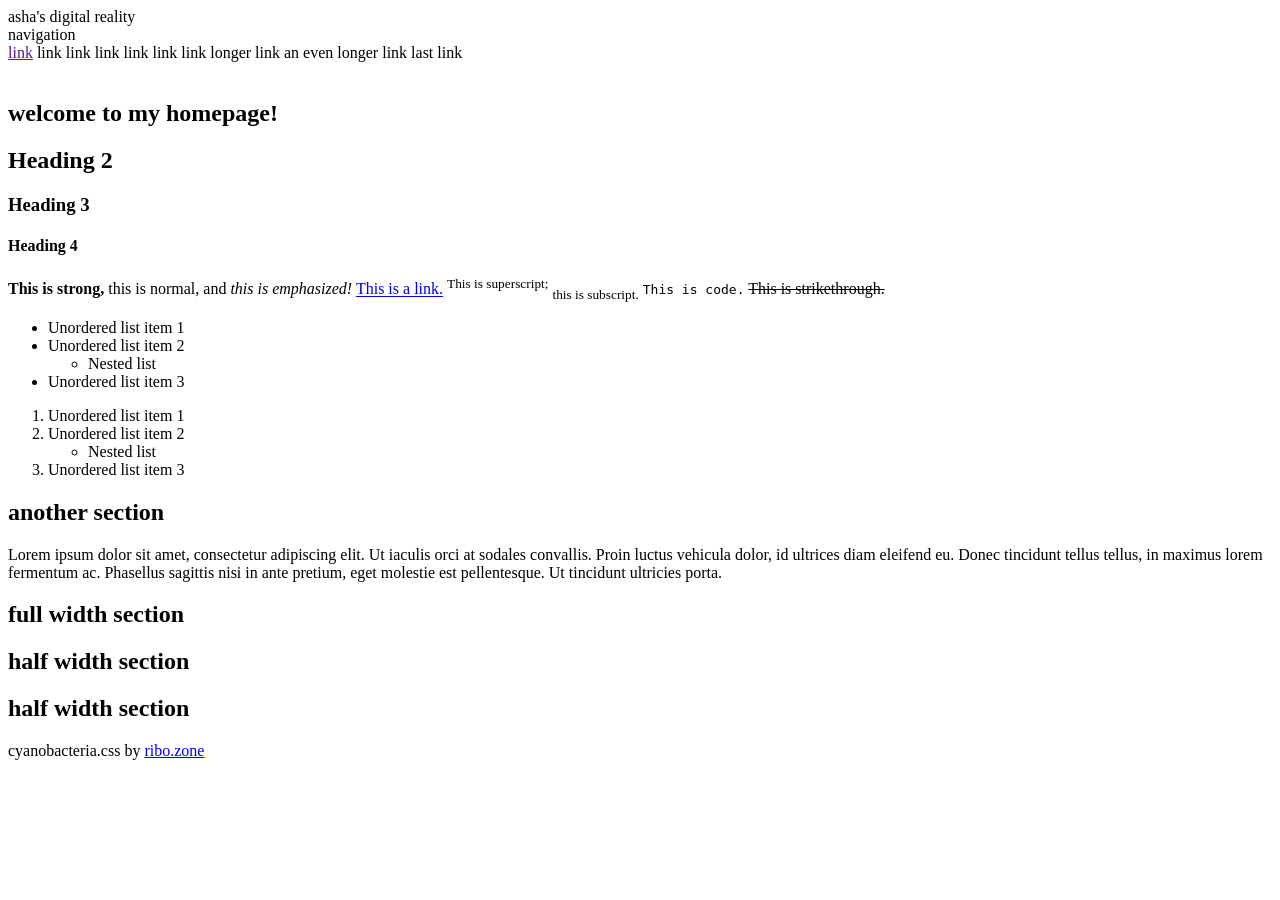
==== index.html @ 6035e6af "Create index.html" ====
<!DOCTYPE html>
<html>
<head>
	<title> asha's digital reality </title>
	<link href="cyanobacteria.css" rel="stylesheet" type="text/css" media="all">
	<meta name="viewport" content="width=device-width, initial-scale=1">
	<meta charset="utf-8">
</head>
<body>

	<div class="container">

		<header>
			<span>asha's digital reality</span>
		</header>
		
		<div class="small">
			<nav>
				<div>navigation</div>
				<a href="">link</a>
				<a>link</a>
				<a>link</a>
				<a>link</a>
				<a>link</a>
				<a>link</a>
				<a>link</a>
				<a>longer link</a>
				<a>an even longer link</a>
				<a>last link</a>
			</nav>
			<!-- optional spot for styled button outside the navigation box -->
			<img src="">
		</div>
		
		<section class="half">
			<h1>welcome to my homepage!</h1>
			<h2>Heading 2</h2>
			<h3>Heading 3</h3>
			<h4>Heading 4</h4>
			<p>
				<strong>This is strong,</strong>
				this is normal, and
				<em>this is emphasized!</em>
				<a href="#">This is a link.</a>
				<sup>This is superscript;</sup>
				<sub>this is subscript.</sub>
				<code>This is code.</code>
				<s>This is strikethrough.</s>
			</p>
			<ul>
				<li>Unordered list item 1</li>
				<li>Unordered list item 2
					<ul>
						<li>Nested list</li>
					</ul>
				</li>
				<li>Unordered list item 3</li>
			</ul>
			<ol>
				<li>Unordered list item 1</li>
				<li>Unordered list item 2
					<ul>
						<li>Nested list</li>
					</ul>
				</li>
				<li>Unordered list item 3</li>
			</ol>
		</section>
				
		<section class="small">
			<h2>another section</h2>
			<p>Lorem ipsum dolor sit amet, consectetur adipiscing elit. Ut iaculis orci at sodales convallis. Proin luctus vehicula dolor, id ultrices diam eleifend eu. Donec tincidunt tellus tellus, in maximus lorem fermentum ac. Phasellus sagittis nisi in ante pretium, eget molestie est pellentesque. Ut tincidunt ultricies porta.</p>
		</section>
		
		<section class="full">
			<h2>full width section</h2>
		</section>
		
		<section class="half">
			<h2>half width section</h2>
		</section>
		
		<section class="half">
			<h2>half width section</h2>
		</section>
		
	</div>

	<footer>
		<span>cyanobacteria.css by <a href="https://ribo.zone/free/layouts/">ribo.zone</a></span>
	</footer>

</body>
</html>
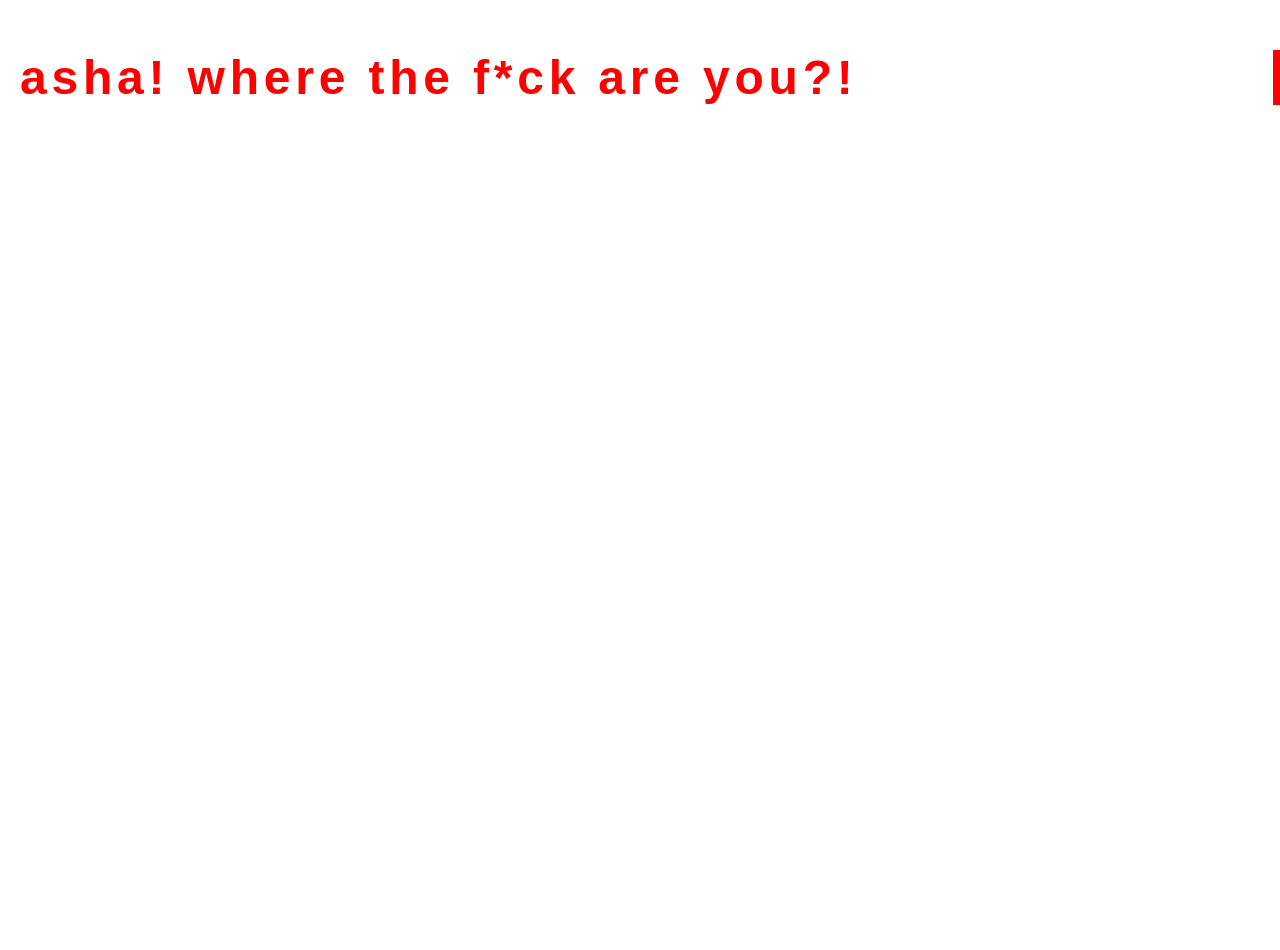
==== commit bf0e1dc2: "Update index.html" ====
--- a/index.html
+++ b/index.html
@@ -2,93 +2,14 @@
 <html>
 <head>
 	<title> asha's digital reality </title>
-	<link href="cyanobacteria.css" rel="stylesheet" type="text/css" media="all">
+	<link href="wip.css" rel="stylesheet" type="text/css" media="all">
 	<meta name="viewport" content="width=device-width, initial-scale=1">
 	<meta charset="utf-8">
 </head>
 <body>
+	<h1> asha! where the f*ck are you?!</h1>
 
-	<div class="container">
-
-		<header>
-			<span>asha's digital reality</span>
-		</header>
-		
-		<div class="small">
-			<nav>
-				<div>navigation</div>
-				<a href="">link</a>
-				<a>link</a>
-				<a>link</a>
-				<a>link</a>
-				<a>link</a>
-				<a>link</a>
-				<a>link</a>
-				<a>longer link</a>
-				<a>an even longer link</a>
-				<a>last link</a>
-			</nav>
-			<!-- optional spot for styled button outside the navigation box -->
-			<img src="">
-		</div>
-		
-		<section class="half">
-			<h1>welcome to my homepage!</h1>
-			<h2>Heading 2</h2>
-			<h3>Heading 3</h3>
-			<h4>Heading 4</h4>
-			<p>
-				<strong>This is strong,</strong>
-				this is normal, and
-				<em>this is emphasized!</em>
-				<a href="#">This is a link.</a>
-				<sup>This is superscript;</sup>
-				<sub>this is subscript.</sub>
-				<code>This is code.</code>
-				<s>This is strikethrough.</s>
-			</p>
-			<ul>
-				<li>Unordered list item 1</li>
-				<li>Unordered list item 2
-					<ul>
-						<li>Nested list</li>
-					</ul>
-				</li>
-				<li>Unordered list item 3</li>
-			</ul>
-			<ol>
-				<li>Unordered list item 1</li>
-				<li>Unordered list item 2
-					<ul>
-						<li>Nested list</li>
-					</ul>
-				</li>
-				<li>Unordered list item 3</li>
-			</ol>
-		</section>
-				
-		<section class="small">
-			<h2>another section</h2>
-			<p>Lorem ipsum dolor sit amet, consectetur adipiscing elit. Ut iaculis orci at sodales convallis. Proin luctus vehicula dolor, id ultrices diam eleifend eu. Donec tincidunt tellus tellus, in maximus lorem fermentum ac. Phasellus sagittis nisi in ante pretium, eget molestie est pellentesque. Ut tincidunt ultricies porta.</p>
-		</section>
-		
-		<section class="full">
-			<h2>full width section</h2>
-		</section>
-		
-		<section class="half">
-			<h2>half width section</h2>
-		</section>
-		
-		<section class="half">
-			<h2>half width section</h2>
-		</section>
-		
-	</div>
-
-	<footer>
-		<span>cyanobacteria.css by <a href="https://ribo.zone/free/layouts/">ribo.zone</a></span>
-	</footer>
+	<h2 class="blink_me"> coming soon...</h2>
 
 </body>
 </html>
--- a/wip.css
+++ b/wip.css
@@ -0,0 +1,84 @@
+body {
+    background-image: url('background.gif');
+    background-size: cover;
+    margin: 0;
+    padding: 0;
+    height: 100vh;
+    width: 100vw;
+    color: white;
+}
+
+h1 {
+    font-size: 3em;
+    font-family: 'PP NeueBit', sans-serif;
+    color: red;
+    overflow: hidden;
+    /* Ensures the content is not revealed until the animation */
+    border-right: .15em red solid;
+    /* The typwriter cursor */
+    white-space: nowrap;
+    /* Keeps the content on a single line */
+    margin: auto 0;
+    margin-top: 50px;
+    margin-left: 20px;
+    /* Gives that scrolling effect as the typing happens */
+    letter-spacing: .1em;
+    /* Adjust as needed */
+    animation:
+        typing 3.5s steps(40, end),
+        blink-caret .75s step-end infinite;
+}
+
+/* The typing effect */
+@keyframes typing {
+    from {
+        width: 0
+    }
+
+    to {
+        width: 100%
+    }
+}
+
+/* The typewriter cursor effect */
+@keyframes blink-caret {
+
+    from,
+    to {
+        border-color: transparent
+    }
+
+    50% {
+        border-color: red;
+    }
+}
+
+
+h2 {
+    font-size: 4em;
+    font-family: 'PP NeueBit', sans-serif;
+    position: absolute;
+    right: 10%;
+    bottom: 10%;
+    color: red;
+
+}
+
+.blink_me {
+    animation: blinker 1s linear infinite;
+    animation-delay: 5s;
+    visibility: hidden;
+}
+
+@keyframes blinker {
+
+    49% {
+        opacity: 1;
+        visibility: visible;
+    }
+
+    50% {
+        opacity: 0;
+        visibility: hidden;
+    }
+}
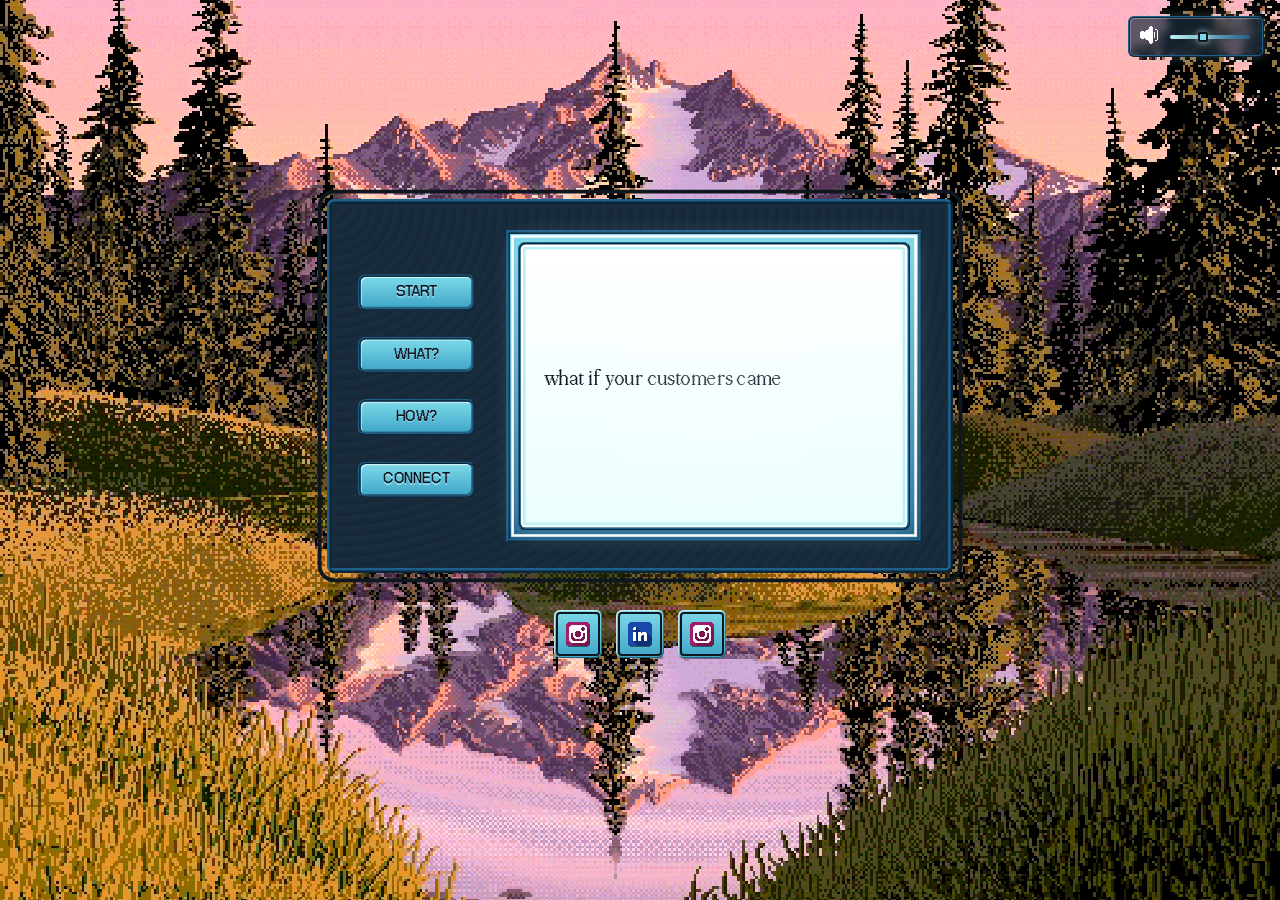
==== commit f7cf3076: "Add files via upload" ====
--- a/index.html
+++ b/index.html
@@ -1,15 +1,83 @@
-<!DOCTYPE html>
-<html>
-<head>
-	<title> asha's digital reality </title>
-	<link href="wip.css" rel="stylesheet" type="text/css" media="all">
-	<meta name="viewport" content="width=device-width, initial-scale=1">
-	<meta charset="utf-8">
-</head>
-<body>
-	<h1> asha! where the f*ck are you?!</h1>
-
-	<h2 class="blink_me"> coming soon...</h2>
-
-</body>
-</html>
+<!DOCTYPE html>
+<html lang="en">
+
+<head>
+	<title>asha's digital reality</title>
+	<meta charset="utf-8">
+	<meta name="viewport" content="width=device-width, initial-scale=1">
+	<link href="styles.css" rel="stylesheet">
+</head>
+
+<body>
+	<div class="audio-container">
+		<audio id="bgAudio" loop>
+			<source src="audio/music.mp3" type="audio/mpeg">
+		</audio>
+
+		<button id="muteBtn" aria-label="Toggle sound">
+			<img src="icons/Speaker-0.png" class="volume-on">
+			<img src="icons/Speaker-Crossed.png" class="volume-off hidden">
+		</button>
+
+		<input type="range" id="volumeSlider" min="0" max="1" step="0.01" value="0.4" />
+		<audio id="sfxSide" src="audio/get1.mp3" preload="auto"></audio>
+		<audio id="sfxContinue" src="audio/select2.mp3" preload="auto"></audio>
+		<audio id="sfxBack" src="audio/select1.mp3" preload="auto"></audio>
+
+	</div>
+
+	<div class="console-stack">
+		<div class="console">
+
+			<div class="screen-area">
+
+				<!-- SIDE BUTTONS -->
+				<div class="side-buttons">
+					<button data-state="start">START</button>
+					<button data-state="what">WHAT?</button>
+					<button data-state="how">HOW?</button>
+					<button data-state="connect">CONNECT</button>
+				</div>
+
+				<!-- SCREEN -->
+				<div class="screen-frame">
+					<div class="screen-inner">
+
+						<div class="screen-content" id="screenText"></div>
+						<div class="screen-buttons">
+							<button class="screen-back hidden" id="backBtn" type="button">
+								← BACK
+							</button>
+							<button class="screen-continue hidden" id="continueBtn" type="button">
+								CONTINUE →
+							</button>
+						</div>
+
+						<div class="scanlines"></div>
+
+					</div>
+				</div>
+
+			</div>
+
+		</div>
+		<div class="socials">
+			<a href="https://youtube.com/@YOURNAME" target="_blank" aria-label="YouTube">
+				<img src="icons/Instagram.png" alt="YouTube">
+			</a>
+
+			<a href="https://linkedin.com/in/YOURNAME" target="_blank" aria-label="LinkedIn">
+				<img src="icons/LinkedIn.png" alt="LinkedIn">
+			</a>
+
+			<a href="https://instagram.com/YOURNAME" target="_blank" aria-label="Instagram">
+				<img src="icons/Instagram.png" alt="Instagram">
+			</a>
+		</div>
+	</div>
+
+
+	<script src="script.js"></script>
+</body>
+
+</html>
--- a/styles.css
+++ b/styles.css
@@ -0,0 +1,474 @@
+/* =========================
+   FONTS
+========================= */
+@font-face {
+    font-family: "PPMondwest";
+    src: url(fonts/PPMondwest-Regular.otf);
+}
+
+@font-face {
+    font-family: "PPNeueBit";
+    src: url(fonts/PPNeueBit-Bold.otf);
+}
+
+
+/* =========================
+   GLOBAL RESET
+========================= */
+* {
+    box-sizing: border-box;
+    image-rendering: pixelated;
+    -webkit-font-smoothing: none;
+}
+
+
+/* =========================
+   COLOR SYSTEM
+========================= */
+:root {
+    /* Core */
+    --white: #ffffff;
+    --off-black: #0E1620;
+
+    /* CRT Blues */
+    --cyan-glow: #BDF2F2;
+    --cyan-active: #7DD9E8;
+    --cyan-soft: #ECFEFF;
+
+    --blue-button: #3FA6C9;
+    --blue-frame: #1F5F8B;
+    --blue-shell: #1A2E3F;
+
+    /* UI Structure */
+    --bg: var(--blue-shell);
+    --gradient-bottom: #162838;
+
+    --ui-border-dark: var(--off-black);
+    --ui-border-mid: var(--blue-frame);
+    --ui-border-light: var(--cyan-glow);
+
+    /* Screen */
+    --ui-gradient-top: var(--white);
+    --ui-gradient-bottom: var(--cyan-soft);
+
+    /* Frame */
+    --ui-frame-top: var(--cyan-active);
+    --ui-frame-bottom: var(--blue-frame);
+}
+
+
+/* =========================
+   BODY
+========================= */
+body {
+    margin: 0;
+    min-height: 100vh;
+    display: grid;
+    place-items: center;
+
+    background: url(imgs/bg2.gif) center / cover no-repeat;
+    font-family: "PPMondwest", sans-serif;
+}
+
+.console-stack {
+    display: flex;
+    flex-direction: column;
+    align-items: center;
+}
+
+.audio-container {
+  position: fixed;
+  top: 16px;
+  right: 16px;
+
+  display: flex;
+  align-items: center;
+  gap: 10px;
+
+  padding: 8px 10px;
+
+  background: rgba(26, 46, 63, .7);
+  border: 2px ridge var(--ui-border-mid);
+  border-radius: 6px;
+
+  box-shadow:
+    inset 1px 1px 0 rgba(255,255,255,.3),
+    0 0 12px rgba(189,242,242,.25);
+
+  backdrop-filter: blur(4px);
+}
+
+.audio-container button {
+  background: none;
+  border: none;
+  padding: 0;
+  cursor: pointer;
+}
+
+.audio-container img {
+  width: 18px;
+  height: 18px;
+}
+
+/* SLIDER */
+#volumeSlider {
+  width: 80px;
+  appearance: none;
+  height: 4px;
+
+  background: linear-gradient(
+    to right,
+    var(--cyan-glow),
+    var(--blue-frame)
+  );
+
+  border-radius: 2px;
+  outline: none;
+}
+
+#volumeSlider::-webkit-slider-thumb {
+  appearance: none;
+  width: 10px;
+  height: 10px;
+
+  background: var(--cyan-active);
+  border: 2px solid var(--off-black);
+  border-radius: 2px;
+
+  box-shadow: 0 0 6px rgba(189,242,242,.8);
+  cursor: pointer;
+}
+
+
+/* =========================
+   CONSOLE SHELL
+========================= */
+.console {
+    padding: 20px;
+    border-radius: 6px;
+
+    background-color: var(--gradient-bottom);
+    background-image:
+        repeating-radial-gradient(circle at 0 0,
+            transparent 0,
+            var(--gradient-bottom) 8px),
+        repeating-linear-gradient(var(--bg), var(--bg));
+
+    border: 4px ridge var(--ui-border-mid);
+    outline: 3px solid var(--ui-border-dark);
+    outline-offset: 4px;
+}
+
+@media (min-height: 700px) {
+    .console {
+        transform: scale(1.15);
+    }
+}
+
+@media (min-height: 900px) {
+    .console {
+        transform: scale(1.3);
+    }
+}
+
+/* =========================
+   SOCIAL ICON BAR
+========================= */
+.socials {
+    margin-top: 80px;
+    /* feels “placed”, not floating */
+    display: flex;
+    gap: 14px;
+}
+
+
+/* Icon Button Shell */
+.socials a {
+    display: grid;
+    place-items: center;
+
+    width: 48px;
+    height: 48px;
+
+    background: linear-gradient(to bottom,
+            var(--cyan-active),
+            var(--blue-button));
+
+    outline: 2px solid var(--ui-border-dark);
+    outline-offset: -4px;
+
+    border-radius: 6px;
+
+    box-shadow:
+        inset 1px 1px 0 rgba(255, 255, 255, .6),
+        inset -1px -1px 0 rgba(0, 0, 0, .4);
+
+    transition: transform .1s ease, box-shadow .1s ease;
+}
+
+/* Icon Image */
+.socials img {
+    width: auto;
+    height: auto;
+    filter: drop-shadow(0 1px 0 rgba(0, 0, 0, .5));
+}
+
+/* Hover = CRT Bloom */
+.socials a:hover {
+    box-shadow:
+        0 0 6px rgba(189, 242, 242, .6),
+        0 0 14px rgba(189, 242, 242, .4),
+        inset 1px 1px 0 rgba(255, 255, 255, .7);
+}
+
+/* Press */
+.socials a:active {
+    transform: translateY(2px);
+    box-shadow:
+        inset 2px 2px 0 rgba(0, 0, 0, .5),
+        inset -1px -1px 0 rgba(255, 255, 255, .4);
+}
+
+/* Keyboard focus (important + sexy) */
+.socials a:focus-visible {
+    outline: 2px solid var(--cyan-glow);
+    outline-offset: 2px;
+}
+
+
+
+/* =========================
+   SCREEN FRAME
+========================= */
+.screen-frame {
+    width: 320px;
+    aspect-ratio: 4 / 3;
+    padding: 6px;
+
+    background: linear-gradient(to bottom,
+            var(--ui-frame-top),
+            var(--ui-frame-bottom));
+
+    border: 3px ridge var(--blue-frame);
+    outline: 2px solid var(--white);
+    outline-offset: -6px;
+}
+
+
+/* =========================
+   SCREEN (CRT GLASS)
+========================= */
+.screen-inner {
+    position: relative;
+    width: 100%;
+    height: 100%;
+    padding: 18px;
+    border-radius: 6px;
+
+    background: linear-gradient(to bottom,
+            var(--ui-gradient-top),
+            var(--ui-gradient-bottom));
+
+    border: 2px ridge var(--ui-border-mid);
+    outline: 2px solid var(--ui-border-light);
+    outline-offset: -6px;
+
+    display: flex;
+    flex-direction: column;
+    justify-content: center;
+    gap: 10px;
+
+    overflow: hidden;
+
+    box-shadow:
+        0 0 18px rgba(189, 242, 242, .35),
+        inset 0 0 12px rgba(255, 255, 255, .2);
+}
+
+/* CRT Bloom */
+.screen-inner::after {
+    content: "";
+    position: absolute;
+    inset: 0;
+    pointer-events: none;
+
+    background: radial-gradient(circle at center,
+            rgba(189, 242, 242, .25),
+            transparent 60%);
+
+    mix-blend-mode: screen;
+}
+
+
+/* =========================
+   LAYOUT
+========================= */
+.screen-area {
+    display: grid;
+    grid-template-columns: 90px auto;
+    gap: 24px;
+    align-items: center;
+}
+
+.controls {
+    display: flex;
+    justify-content: center;
+    gap: 32px;
+    margin-top: auto;
+}
+
+.screen-buttons {
+    display: flex;
+    justify-content: center;
+    align-self: flex-end;
+    gap: 16px;
+}
+
+
+/* =========================
+   TEXT
+========================= */
+.title {
+    text-align: center;
+    font-size: clamp(1.2rem, 4vw, 2rem);
+    color: var(--white);
+
+    text-shadow:
+        0 2px 0 #000,
+        0 0 12px rgba(255, 255, 255, .6);
+
+    margin-bottom: 32px;
+}
+
+.screen-content {
+    max-width: 300px;
+    font-size: 1rem;
+    line-height: 1.3;
+    white-space: pre-wrap;
+    overflow-y: scroll;
+
+    color: var(--off-black);
+}
+
+
+/* =========================
+   BUTTON SYSTEM
+========================= */
+.btn,
+.side-buttons button,
+.screen-continue,
+.screen-back {
+    font-family: "PPNeueBit", sans-serif;
+    cursor: pointer;
+    border-radius: 6px;
+
+    background: linear-gradient(to bottom,
+            var(--cyan-active),
+            var(--blue-button));
+
+    border: 2px ridge var(--ui-border-mid);
+    color: var(--off-black);
+
+    text-shadow: 0 1px 0 rgba(255, 255, 255, .4);
+
+    box-shadow:
+        inset 1px 1px 0 rgba(255, 255, 255, .6),
+        inset -1px -1px 0 rgba(0, 0, 0, .4);
+
+    transition: transform .1s ease, box-shadow .1s ease;
+}
+
+.side-buttons {
+    display: flex;
+    flex-direction: column;
+    gap: 20px;
+}
+
+/* Button Sizes */
+.btn {
+    padding: 16px 28px;
+    font-size: 1.5rem;
+}
+
+.side-buttons button {
+    font-size: 1rem;
+    padding: 6px 10px;
+}
+
+.screen-continue,
+.screen-back {
+    font-size: .6rem;
+    letter-spacing: .12em;
+    padding: 6px 12px;
+}
+
+
+/* Hover / Focus (CRT Glow) */
+.btn:hover,
+.side-buttons button:hover,
+.screen-continue:hover,
+.screen-back:hover {
+    box-shadow:
+        0 0 6px rgba(189, 242, 242, .6),
+        0 0 14px rgba(189, 242, 242, .4),
+        inset 1px 1px 0 rgba(255, 255, 255, .7);
+}
+
+/* Active */
+.btn:active,
+.side-buttons button:active,
+.screen-continue:active,
+.screen-back:active {
+    transform: translateY(2px);
+    box-shadow:
+        inset 2px 2px 0 rgba(0, 0, 0, .5),
+        inset -1px -1px 0 rgba(255, 255, 255, .4);
+}
+
+
+/* =========================
+   ANIMATIONS
+========================= */
+.screen-continue:not(.hidden) {
+    animation: blink 1.2s infinite;
+}
+
+@keyframes blink {
+
+    0%,
+    50%,
+    100% {
+        opacity: 1;
+    }
+
+    25%,
+    75% {
+        opacity: .3;
+    }
+}
+
+
+/* =========================
+   EFFECTS
+========================= */
+.scanlines {
+    pointer-events: none;
+    position: absolute;
+    inset: 0;
+
+    background: repeating-linear-gradient(to bottom,
+            rgba(255, 255, 255, .03),
+            rgba(255, 255, 255, .03) 2px,
+            transparent 2px,
+            transparent 4px);
+
+    mix-blend-mode: overlay;
+}
+
+
+/* =========================
+   UTILITIES
+========================= */
+.hidden {
+    display: none !important;
+}
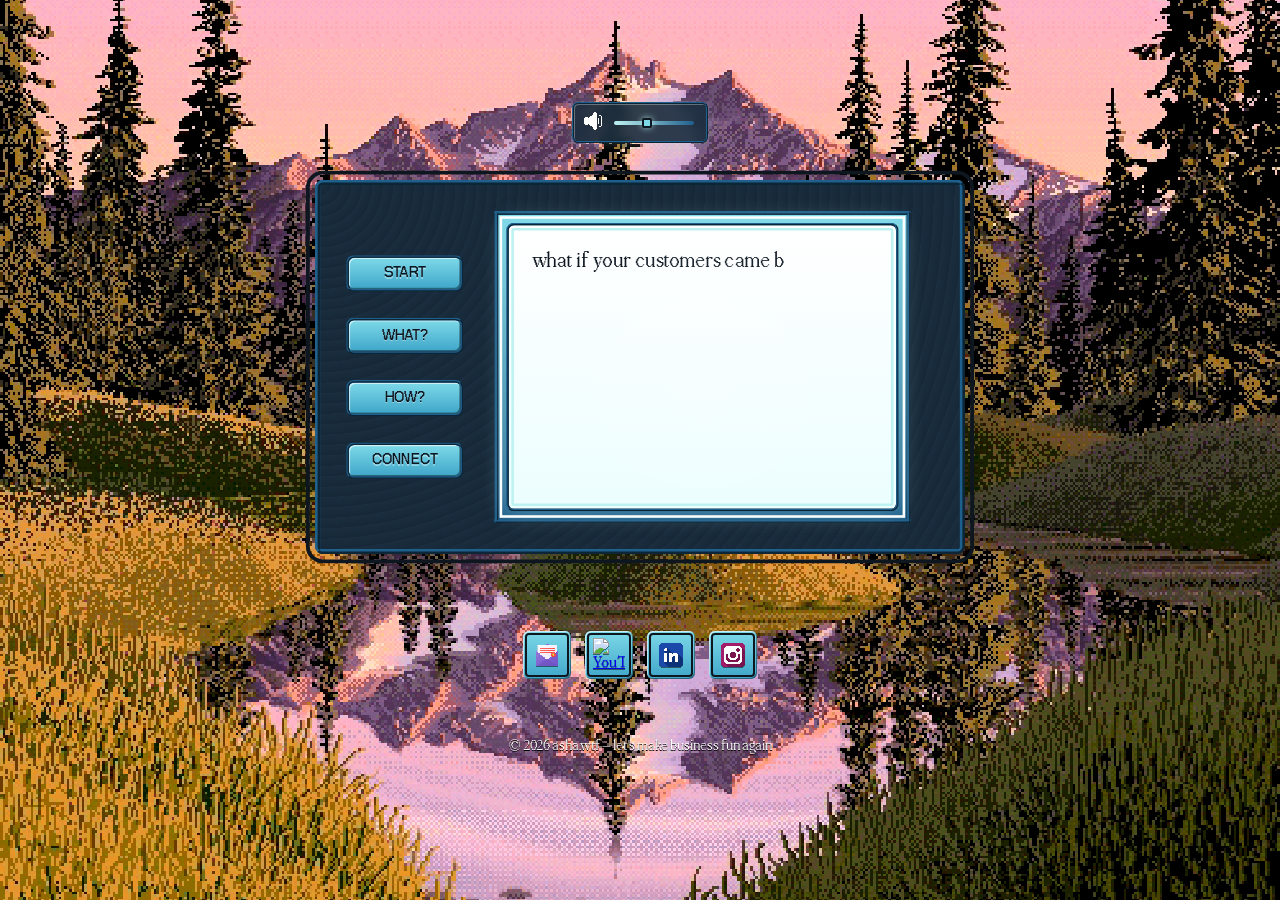
==== commit 37596b42: "Update" ====
--- a/index.html
+++ b/index.html
@@ -2,80 +2,116 @@
 <html lang="en">
 
 <head>
-	<title>asha's digital reality</title>
 	<meta charset="utf-8">
 	<meta name="viewport" content="width=device-width, initial-scale=1">
 	<link href="styles.css" rel="stylesheet">
+
+	<!-- Primary Meta Tags -->
+	<title>asha.wtf — make your brand fun again</title>
+	<meta name="title" content="asha.wtf — game design for e-commerce brands">
+	<meta name="description"
+		content="i design game experiences for e-commerce brands who've hit a plateau. no discounts, no gimmicks—just play that brings customers back.">
+	<meta name="keywords"
+		content="gamification, e-commerce, game design, customer engagement, loyalty programs, interactive experiences">
+	<meta name="author" content="Asha">
+
+	<!-- Open Graph / Facebook -->
+	<meta property="og:type" content="website">
+	<meta property="og:url" content="https://asha.wtf/">
+	<meta property="og:title" content="what if your customers came back because your brand was actually fun?">
+	<meta property="og:description"
+		content="game design for e-commerce brands ready to turn engagement into play. by asha @ asha.wtf">
+	<meta property="og:image" content="https://asha.wtf/og-image.jpg">
+
+	<!-- Twitter -->
+	<meta property="twitter:card" content="summary_large_image">
+	<meta property="twitter:url" content="https://asha.wtf/">
+	<meta property="twitter:title" content="what if your customers came back because your brand was actually fun?">
+	<meta property="twitter:description"
+		content="game design for e-commerce brands ready to turn engagement into play. by asha @ asha.wtf">
+	<meta property="twitter:image" content="https://asha.wtf/og-image.jpg">
+
+	<!-- Favicon -->
+	<link rel="icon" type="image/png" sizes="32x32" href="/favicon-32x32.png">
+	<link rel="icon" type="image/png" sizes="16x16" href="/favicon-16x16.png">
+	<link rel="apple-touch-icon" sizes="180x180" href="/apple-touch-icon.png">
 </head>
 
 <body>
-	<div class="audio-container">
-		<audio id="bgAudio" loop>
-			<source src="audio/music.mp3" type="audio/mpeg">
-		</audio>
-
-		<button id="muteBtn" aria-label="Toggle sound">
-			<img src="icons/Speaker-0.png" class="volume-on">
-			<img src="icons/Speaker-Crossed.png" class="volume-off hidden">
-		</button>
-
-		<input type="range" id="volumeSlider" min="0" max="1" step="0.01" value="0.4" />
-		<audio id="sfxSide" src="audio/get1.mp3" preload="auto"></audio>
-		<audio id="sfxContinue" src="audio/select2.mp3" preload="auto"></audio>
-		<audio id="sfxBack" src="audio/select1.mp3" preload="auto"></audio>
-
-	</div>
 
 	<div class="console-stack">
-		<div class="console">
+		<div class="audio-container">
+			<audio id="bgAudio" loop>
+				<source src="audio/music.mp3" type="audio/mpeg">
+			</audio>
 
-			<div class="screen-area">
+			<button id="muteBtn" aria-label="Toggle sound">
+				<img src="icons/Speaker-0.png" class="volume-on">
+				<img src="icons/Speaker-Crossed.png" class="volume-off hidden">
+			</button>
 
-				<!-- SIDE BUTTONS -->
-				<div class="side-buttons">
-					<button data-state="start">START</button>
-					<button data-state="what">WHAT?</button>
-					<button data-state="how">HOW?</button>
-					<button data-state="connect">CONNECT</button>
-				</div>
+			<input type="range" id="volumeSlider" min="0" max="1" step="0.01" value="0.4" />
+			<audio id="sfxSide" src="audio/get1.mp3" preload="auto"></audio>
+			<audio id="sfxContinue" src="audio/select2.mp3" preload="auto"></audio>
+			<audio id="sfxBack" src="audio/select1.mp3" preload="auto"></audio>
 
-				<!-- SCREEN -->
-				<div class="screen-frame">
-					<div class="screen-inner">
+		</div>
+		<div class="console-wrapper">
+			<div class="console">
 
-						<div class="screen-content" id="screenText"></div>
-						<div class="screen-buttons">
-							<button class="screen-back hidden" id="backBtn" type="button">
-								← BACK
-							</button>
-							<button class="screen-continue hidden" id="continueBtn" type="button">
-								CONTINUE →
-							</button>
+				<div class="screen-area">
+
+					<!-- SIDE BUTTONS -->
+					<div class="side-buttons">
+						<button data-state="start">START</button>
+						<button data-state="what">WHAT?</button>
+						<button data-state="how">HOW?</button>
+						<button data-state="connect">CONNECT</button>
+					</div>
+
+					<!-- SCREEN -->
+					<div class="screen-frame">
+						<div class="screen-inner">
+
+							<div class="screen-content" id="screenText"></div>
+							<div class="screen-buttons">
+								<button class="screen-back hidden" id="backBtn" type="button">
+									← BACK
+								</button>
+								<button class="screen-continue hidden" id="continueBtn" type="button">
+									CONTINUE →
+								</button>
+							</div>
+
+							<div class="scanlines"></div>
+
 						</div>
+					</div>
 
-						<div class="scanlines"></div>
-
-					</div>
 				</div>
 
 			</div>
-
 		</div>
 		<div class="socials">
-			<a href="https://youtube.com/@YOURNAME" target="_blank" aria-label="YouTube">
-				<img src="icons/Instagram.png" alt="YouTube">
+			<a href="https://ashalamalaka.kit.com/e669b08373" target="_blank" aria-label="Newsletter">
+				<img src="icons/Email.png" alt="Newsletter">
+			</a>
+			<a href="https://www.youtube.com/@ashalamalaka" target="_blank" aria-label="YouTube">
+				<img src="icons/Youtube.png" alt="YouTube">
 			</a>
 
-			<a href="https://linkedin.com/in/YOURNAME" target="_blank" aria-label="LinkedIn">
+			<a href="https://www.linkedin.com/in/itsashawills" target="_blank" aria-label="LinkedIn">
 				<img src="icons/LinkedIn.png" alt="LinkedIn">
 			</a>
 
-			<a href="https://instagram.com/YOURNAME" target="_blank" aria-label="Instagram">
+			<a href="https://www.instagram.com/ashalamalaka/" target="_blank" aria-label="Instagram">
 				<img src="icons/Instagram.png" alt="Instagram">
 			</a>
 		</div>
 	</div>
-
+	<footer>
+		<p>© 2026 asha.wtf — let's make business fun again</p>
+	</footer>
 
 	<script src="script.js"></script>
 </body>
--- a/styles.css
+++ b/styles.css
@@ -61,89 +61,106 @@
    BODY
 ========================= */
 body {
+    display: flex;
+    flex-direction: column;
+    align-items: center;
+    justify-content: center;
     margin: 0;
     min-height: 100vh;
     display: grid;
     place-items: center;
-
-    background: url(imgs/bg2.gif) center / cover no-repeat;
+    padding: 60px 10px;
+
+    background: url(imgs/bg2.gif) center / cover no-repeat fixed;
     font-family: "PPMondwest", sans-serif;
+    overflow-x: hidden;
+    padding: 80px 20px;
 }
 
 .console-stack {
     display: flex;
     flex-direction: column;
     align-items: center;
+    width: 100%;
 }
 
 .audio-container {
-  position: fixed;
-  top: 16px;
-  right: 16px;
-
-  display: flex;
-  align-items: center;
-  gap: 10px;
-
-  padding: 8px 10px;
-
-  background: rgba(26, 46, 63, .7);
-  border: 2px ridge var(--ui-border-mid);
-  border-radius: 6px;
-
-  box-shadow:
-    inset 1px 1px 0 rgba(255,255,255,.3),
-    0 0 12px rgba(189,242,242,.25);
-
-  backdrop-filter: blur(4px);
+    position: relative;
+    top: 0;
+    margin-bottom: 40px;
+    width: fit-content; 
+    z-index: 10;
+
+    display: flex;
+    align-items: center;
+    gap: 10px;
+
+    padding: 8px 10px;
+
+    background: rgba(26, 46, 63, .9);
+    border: 2px ridge var(--ui-border-mid);
+    border-radius: 6px;
+
+    box-shadow:
+        inset 1px 1px 0 rgba(255, 255, 255, .3),
+        0 0 12px rgba(189, 242, 242, .25);
+
+    backdrop-filter: blur(4px);
 }
 
 .audio-container button {
-  background: none;
-  border: none;
-  padding: 0;
-  cursor: pointer;
+    background: none;
+    border: none;
+    padding: 0;
+    cursor: pointer;
 }
 
 .audio-container img {
-  width: 18px;
-  height: 18px;
+    width: 18px;
+    height: 18px;
 }
 
 /* SLIDER */
 #volumeSlider {
-  width: 80px;
-  appearance: none;
-  height: 4px;
-
-  background: linear-gradient(
-    to right,
-    var(--cyan-glow),
-    var(--blue-frame)
-  );
-
-  border-radius: 2px;
-  outline: none;
+    width: 80px;
+    appearance: none;
+    height: 4px;
+
+    background: linear-gradient(to right,
+            var(--cyan-glow),
+            var(--blue-frame));
+
+    border-radius: 2px;
+    outline: none;
 }
 
 #volumeSlider::-webkit-slider-thumb {
-  appearance: none;
-  width: 10px;
-  height: 10px;
-
-  background: var(--cyan-active);
-  border: 2px solid var(--off-black);
-  border-radius: 2px;
-
-  box-shadow: 0 0 6px rgba(189,242,242,.8);
-  cursor: pointer;
+    appearance: none;
+    width: 10px;
+    height: 10px;
+
+    background: var(--cyan-active);
+    border: 2px solid var(--off-black);
+    border-radius: 2px;
+
+    box-shadow: 0 0 6px rgba(189, 242, 242, .8);
+    cursor: pointer;
 }
 
 
 /* =========================
    CONSOLE SHELL
 ========================= */
+.console-wrapper {
+    display: flex;
+    justify-content: center;
+    align-items: center;
+    /* This prevents the scaled console from overlapping elements above/below it */
+    padding: 40px 0; 
+}
 .console {
+    width: 90vw;
+    max-width: 500px;
     padding: 20px;
     border-radius: 6px;
 
@@ -157,15 +174,16 @@
     border: 4px ridge var(--ui-border-mid);
     outline: 3px solid var(--ui-border-dark);
     outline-offset: 4px;
-}
-
-@media (min-height: 700px) {
+    transform-origin: center;
+}
+
+@media (min-height: 700px) and (min-width: 600px) {
     .console {
         transform: scale(1.15);
     }
 }
 
-@media (min-height: 900px) {
+@media (min-height: 900px) and (min-width: 700px) {
     .console {
         transform: scale(1.3);
     }
@@ -208,9 +226,10 @@
 
 /* Icon Image */
 .socials img {
-    width: auto;
-    height: auto;
+    max-width: 32px;
+    max-width: 32px;
     filter: drop-shadow(0 1px 0 rgba(0, 0, 0, .5));
+    image-rendering: pixelated;
 }
 
 /* Hover = CRT Bloom */
@@ -242,6 +261,7 @@
 ========================= */
 .screen-frame {
     width: 320px;
+    max-width: 400px;
     aspect-ratio: 4 / 3;
     padding: 6px;
 
@@ -265,6 +285,7 @@
     padding: 18px;
     border-radius: 6px;
 
+
     background: linear-gradient(to bottom,
             var(--ui-gradient-top),
             var(--ui-gradient-bottom));
@@ -275,7 +296,7 @@
 
     display: flex;
     flex-direction: column;
-    justify-content: center;
+    justify-content: flex-start;
     gap: 10px;
 
     overflow: hidden;
@@ -299,6 +320,42 @@
     mix-blend-mode: screen;
 }
 
+/* =========================
+   CUSTOM SCROLLBAR
+========================= */
+.screen-content::-webkit-scrollbar {
+    width: 6px;
+    border-radius: 4px;
+    /* Slim and clean */
+}
+
+.screen-content::-webkit-scrollbar-track {
+    background: rgba(26, 46, 63, 0.3);
+    /* Transparent version of your blue-shell */
+    border-radius: 4px;
+}
+
+.screen-content::-webkit-scrollbar-thumb {
+    background: var(--blue-button);
+    border: 1px solid var(--cyan-glow);
+    border-radius: 4px;
+    box-shadow: 0 0 5px var(--cyan-glow);
+    
+    /* Slight glow effect */
+}
+
+.screen-content::-webkit-scrollbar-thumb:hover {
+    background: var(--cyan-active);
+    border-radius: 4px;
+}
+
+/* For Firefox support */
+.screen-content {
+    scrollbar-width: thin;
+    scrollbar-color: var(--blue-button) var(--blue-shell);
+    border-radius: 4px;
+}
+
 
 /* =========================
    LAYOUT
@@ -320,8 +377,11 @@
 .screen-buttons {
     display: flex;
     justify-content: center;
-    align-self: flex-end;
-    gap: 16px;
+    gap: 12px;
+    width: 100%;
+    margin-top: auto;
+    /* Pushes to bottom of screen-inner */
+    padding-top: 10px;
 }
 
 
@@ -348,6 +408,9 @@
     overflow-y: scroll;
 
     color: var(--off-black);
+    flex: 1;
+    display: flex;
+    flex-direction: column;
 }
 
 
@@ -397,9 +460,16 @@
 
 .screen-continue,
 .screen-back {
-    font-size: .6rem;
-    letter-spacing: .12em;
-    padding: 6px 12px;
+    font-size: 1rem;
+    /* Increased from .6rem */
+    padding: 8px 16px;
+    /* Increased padding */
+    letter-spacing: .05em;
+    flex: 1;
+    /* Makes them share space equally */
+    max-width: 120px;
+    /* Keeps them from getting TOO huge */
+    text-align: center;
 }
 
 
@@ -425,6 +495,17 @@
         inset -1px -1px 0 rgba(255, 255, 255, .4);
 }
 
+/* =========================
+   FOOTER
+========================= */
+footer {
+    margin-bottom: 30px;
+    text-align: center;
+    font-size: 0.9rem;
+    color: var(--white);
+    text-shadow: 0 1px 0 rgba(0, 0, 0, 1);
+}
+
 
 /* =========================
    ANIMATIONS
@@ -471,4 +552,32 @@
 ========================= */
 .hidden {
     display: none !important;
+}
+
+/* =========================
+   RESPONSIVE ADJUSTMENTS
+========================= */
+@media (max-width: 480px) {
+    .screen-area {
+        grid-template-columns: 1fr;
+        /* Stack buttons on narrow mobile */
+        gap: 15px;
+    }
+
+    .side-buttons {
+        flex-direction: row;
+        /* Buttons sit side-by-side on mobile */
+        justify-content: center;
+    }
+
+    .screen-frame {
+        width: 100%;
+        /* Frame fits inside console width */
+        height: auto;
+    }
+
+    .audio-container {
+        width: auto;
+        white-space: nowrap;
+    }
 }
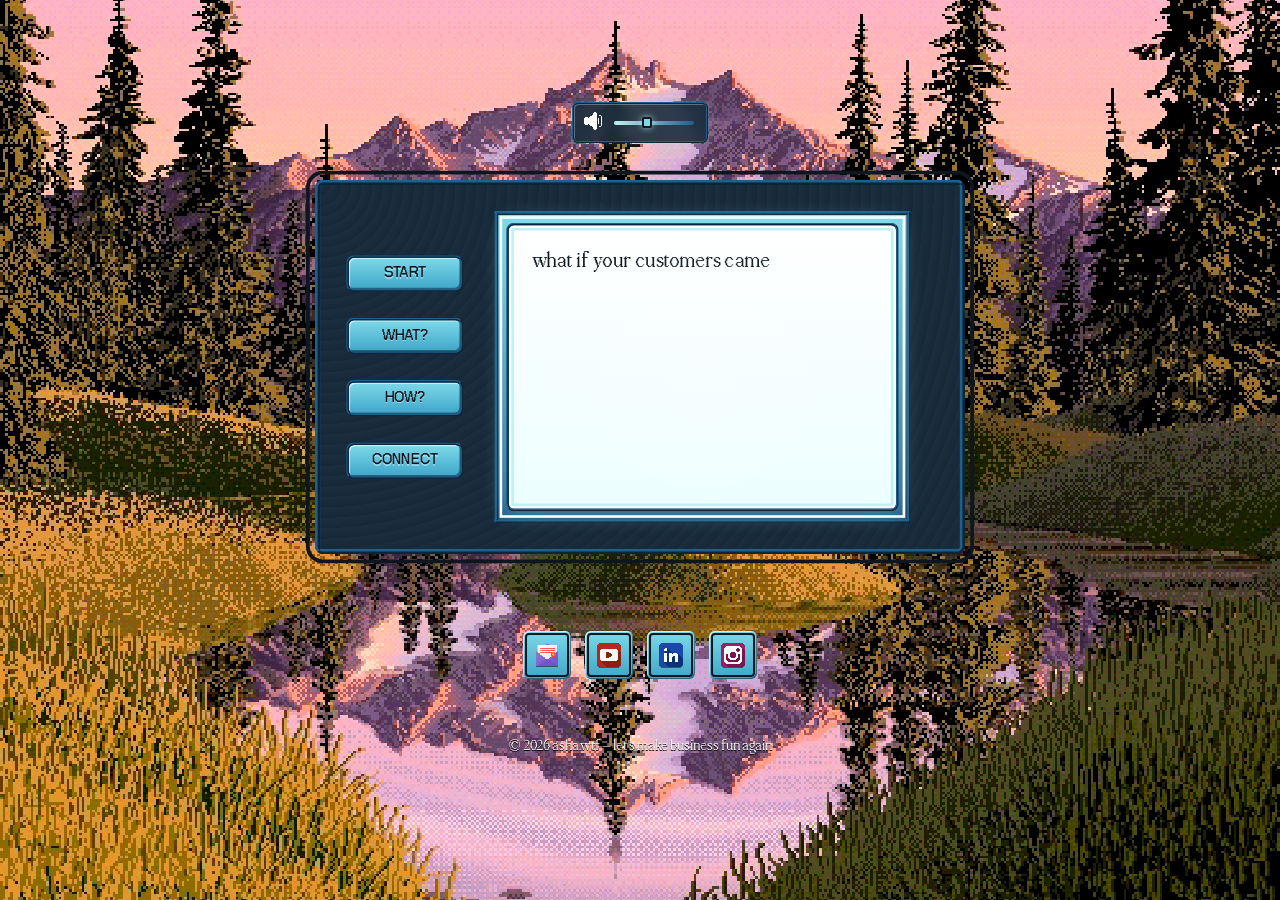
==== commit 75830722: "Fix HTML formatting and add missing elements" ====
--- a/index.html
+++ b/index.html
@@ -97,7 +97,7 @@
 				<img src="icons/Email.png" alt="Newsletter">
 			</a>
 			<a href="https://www.youtube.com/@ashalamalaka" target="_blank" aria-label="YouTube">
-				<img src="icons/Youtube.png" alt="YouTube">
+				<img src="icons/YouTube.png" alt="YouTube">
 			</a>
 
 			<a href="https://www.linkedin.com/in/itsashawills" target="_blank" aria-label="LinkedIn">
@@ -116,4 +116,5 @@
 	<script src="script.js"></script>
 </body>
 
-</html>+
+</html>
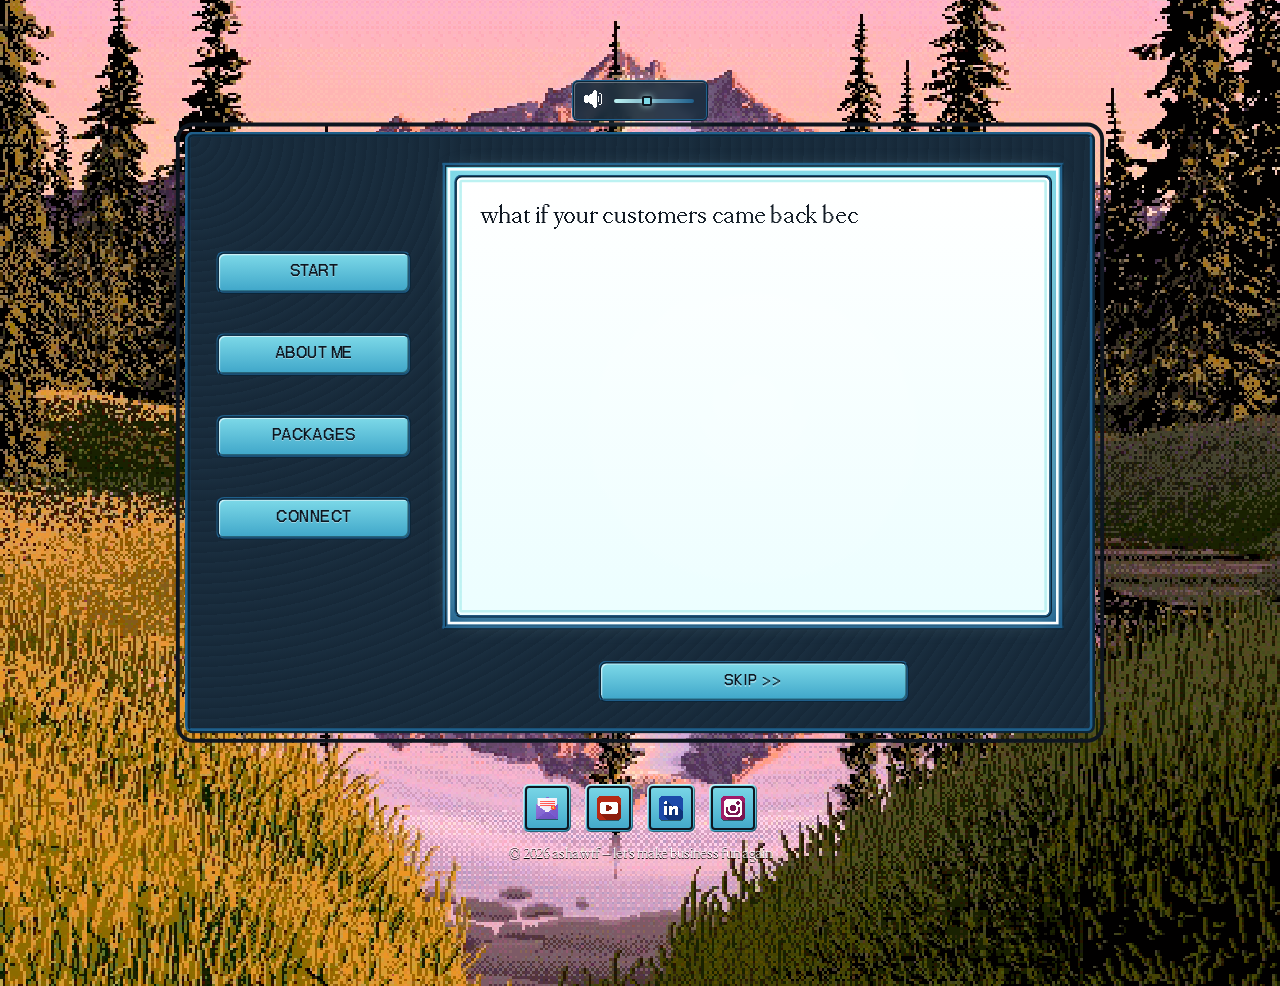
==== commit 41c1f0a5: "Update 1" ====
--- a/index.html
+++ b/index.html
@@ -36,6 +36,15 @@
 	<link rel="icon" type="image/png" sizes="16x16" href="/favicon-16x16.png">
 	<link rel="apple-touch-icon" sizes="180x180" href="/apple-touch-icon.png">
 </head>
+<!-- Google tag (gtag.js) -->
+<script async src="https://www.googletagmanager.com/gtag/js?id=G-HNYB8RR1QK"></script>
+<script>
+  window.dataLayer = window.dataLayer || [];
+  function gtag(){dataLayer.push(arguments);}
+  gtag('js', new Date());
+
+  gtag('config', 'G-HNYB8RR1QK');
+</script>
 
 <body>
 
@@ -64,8 +73,8 @@
 					<!-- SIDE BUTTONS -->
 					<div class="side-buttons">
 						<button data-state="start">START</button>
-						<button data-state="what">WHAT?</button>
-						<button data-state="how">HOW?</button>
+						<button data-state="me">ABOUT ME</button>
+						<button data-state="packages">PACKAGES</button>
 						<button data-state="connect">CONNECT</button>
 					</div>
 
@@ -74,19 +83,22 @@
 						<div class="screen-inner">
 
 							<div class="screen-content" id="screenText"></div>
-							<div class="screen-buttons">
+
+							<div class="scanlines"></div>
+
+						</div>
+					</div>
+					<div class="screen-buttons">
 								<button class="screen-back hidden" id="backBtn" type="button">
 									← BACK
 								</button>
 								<button class="screen-continue hidden" id="continueBtn" type="button">
 									CONTINUE →
 								</button>
+								<button class="screen-skip hidden" id="skipBtn" type="button">
+									SKIP >>
+								</button>
 							</div>
-
-							<div class="scanlines"></div>
-
-						</div>
-					</div>
 
 				</div>
 
@@ -116,5 +128,4 @@
 	<script src="script.js"></script>
 </body>
 
-
-</html>
+</html>
--- a/styles.css
+++ b/styles.css
@@ -155,12 +155,12 @@
     display: flex;
     justify-content: center;
     align-items: center;
-    /* This prevents the scaled console from overlapping elements above/below it */
     padding: 40px 0; 
 }
 .console {
     width: 90vw;
-    max-width: 500px;
+    max-width: 700px;
+    max-height: 500px;
     padding: 20px;
     border-radius: 6px;
 
@@ -260,8 +260,7 @@
    SCREEN FRAME
 ========================= */
 .screen-frame {
-    width: 320px;
-    max-width: 400px;
+    width: 100%;
     aspect-ratio: 4 / 3;
     padding: 6px;
 
@@ -326,12 +325,10 @@
 .screen-content::-webkit-scrollbar {
     width: 6px;
     border-radius: 4px;
-    /* Slim and clean */
 }
 
 .screen-content::-webkit-scrollbar-track {
     background: rgba(26, 46, 63, 0.3);
-    /* Transparent version of your blue-shell */
     border-radius: 4px;
 }
 
@@ -341,7 +338,6 @@
     border-radius: 4px;
     box-shadow: 0 0 5px var(--cyan-glow);
     
-    /* Slight glow effect */
 }
 
 .screen-content::-webkit-scrollbar-thumb:hover {
@@ -352,7 +348,7 @@
 /* For Firefox support */
 .screen-content {
     scrollbar-width: thin;
-    scrollbar-color: var(--blue-button) var(--blue-shell);
+    scrollbar-color: var(--blue-button) transparent;
     border-radius: 4px;
 }
 
@@ -362,9 +358,12 @@
 ========================= */
 .screen-area {
     display: grid;
-    grid-template-columns: 90px auto;
+    grid-template-columns: 150px auto;
+    grid-template-rows: auto auto;
     gap: 24px;
     align-items: center;
+    margin: 0 auto;
+    
 }
 
 .controls {
@@ -379,9 +378,8 @@
     justify-content: center;
     gap: 12px;
     width: 100%;
-    margin-top: auto;
-    /* Pushes to bottom of screen-inner */
-    padding-top: 10px;
+    grid-column: 2; 
+    grid-row: 2;
 }
 
 
@@ -401,8 +399,8 @@
 }
 
 .screen-content {
-    max-width: 300px;
-    font-size: 1rem;
+    width: 100%;
+    font-size: 1.2rem;
     line-height: 1.3;
     white-space: pre-wrap;
     overflow-y: scroll;
@@ -417,10 +415,9 @@
 /* =========================
    BUTTON SYSTEM
 ========================= */
-.btn,
 .side-buttons button,
 .screen-continue,
-.screen-back {
+.screen-back,.screen-skip {
     font-family: "PPNeueBit", sans-serif;
     cursor: pointer;
     border-radius: 6px;
@@ -444,40 +441,30 @@
 .side-buttons {
     display: flex;
     flex-direction: column;
-    gap: 20px;
+    gap: 30px;
 }
 
 /* Button Sizes */
-.btn {
-    padding: 16px 28px;
-    font-size: 1.5rem;
-}
-
 .side-buttons button {
+    font-size: 1.1rem;
+    padding: 8px 12px;
+}
+
+.screen-continue,
+.screen-back, .screen-skip {
     font-size: 1rem;
-    padding: 6px 10px;
-}
-
-.screen-continue,
-.screen-back {
-    font-size: 1rem;
-    /* Increased from .6rem */
     padding: 8px 16px;
-    /* Increased padding */
     letter-spacing: .05em;
     flex: 1;
-    /* Makes them share space equally */
-    max-width: 120px;
-    /* Keeps them from getting TOO huge */
+    max-width: 50%;
     text-align: center;
 }
 
 
 /* Hover / Focus (CRT Glow) */
-.btn:hover,
 .side-buttons button:hover,
 .screen-continue:hover,
-.screen-back:hover {
+.screen-back:hover, .screen-skip:hover {
     box-shadow:
         0 0 6px rgba(189, 242, 242, .6),
         0 0 14px rgba(189, 242, 242, .4),
@@ -485,10 +472,9 @@
 }
 
 /* Active */
-.btn:active,
 .side-buttons button:active,
 .screen-continue:active,
-.screen-back:active {
+.screen-back:active, .screen-skip:active {
     transform: translateY(2px);
     box-shadow:
         inset 2px 2px 0 rgba(0, 0, 0, .5),
@@ -511,7 +497,7 @@
    ANIMATIONS
 ========================= */
 .screen-continue:not(.hidden) {
-    animation: blink 1.2s infinite;
+    animation: blink 2s infinite;
 }
 
 @keyframes blink {
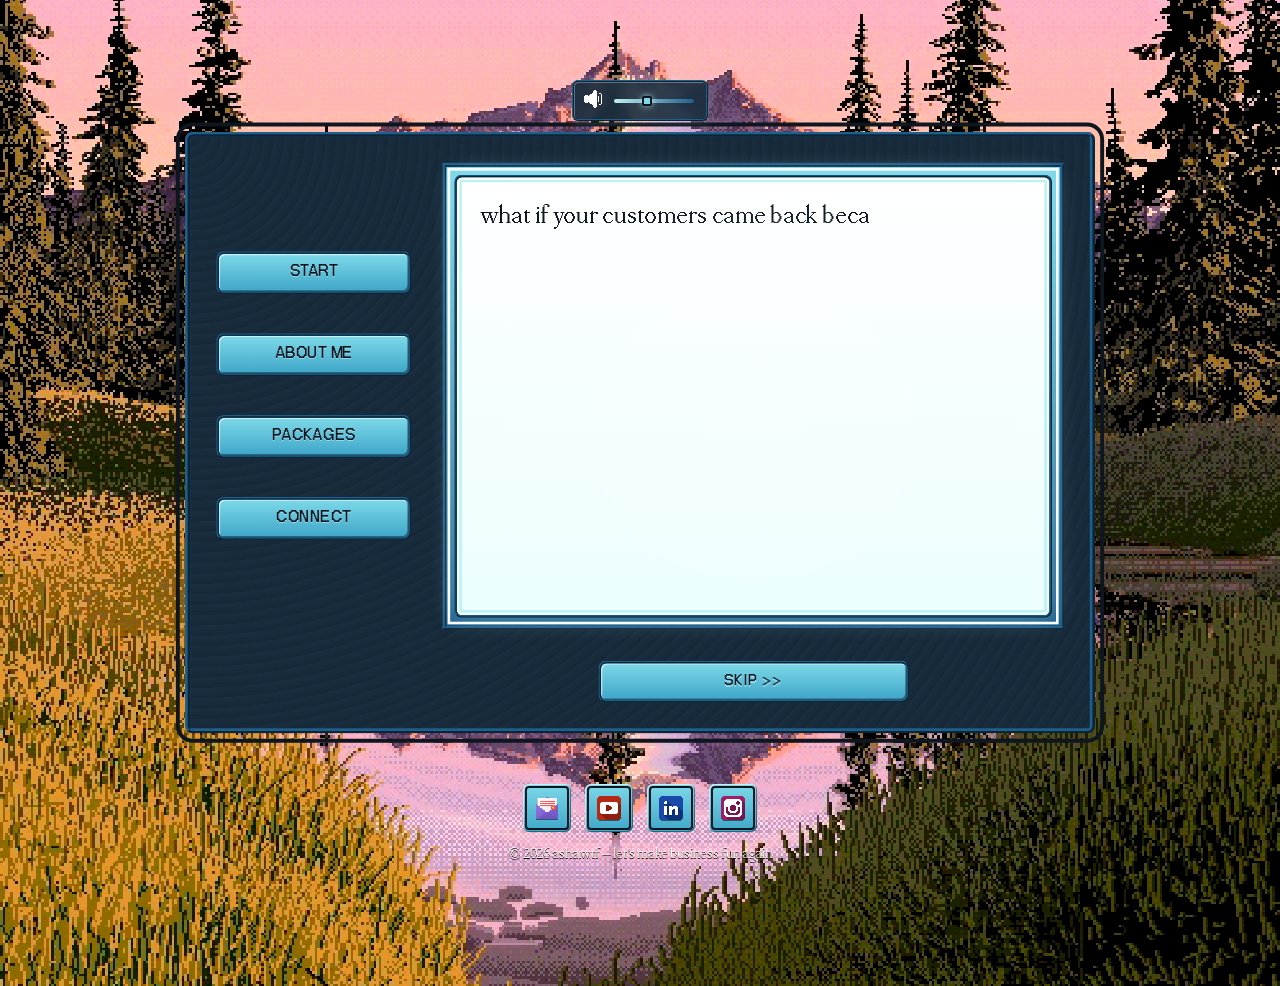
==== commit 8020827c: "Change google tag" ====
--- a/index.html
+++ b/index.html
@@ -2,6 +2,15 @@
 <html lang="en">
 
 <head>
+	<!-- Google tag (gtag.js) -->
+	<script async src="https://www.googletagmanager.com/gtag/js?id=G-HNYB8RR1QK"></script>
+	<script>
+		window.dataLayer = window.dataLayer || [];
+		function gtag() { dataLayer.push(arguments); }
+		gtag('js', new Date());
+
+		gtag('config', 'G-HNYB8RR1QK');
+	</script>
 	<meta charset="utf-8">
 	<meta name="viewport" content="width=device-width, initial-scale=1">
 	<link href="styles.css" rel="stylesheet">
@@ -36,15 +45,6 @@
 	<link rel="icon" type="image/png" sizes="16x16" href="/favicon-16x16.png">
 	<link rel="apple-touch-icon" sizes="180x180" href="/apple-touch-icon.png">
 </head>
-<!-- Google tag (gtag.js) -->
-<script async src="https://www.googletagmanager.com/gtag/js?id=G-HNYB8RR1QK"></script>
-<script>
-  window.dataLayer = window.dataLayer || [];
-  function gtag(){dataLayer.push(arguments);}
-  gtag('js', new Date());
-
-  gtag('config', 'G-HNYB8RR1QK');
-</script>
 
 <body>
 
@@ -89,16 +89,16 @@
 						</div>
 					</div>
 					<div class="screen-buttons">
-								<button class="screen-back hidden" id="backBtn" type="button">
-									← BACK
-								</button>
-								<button class="screen-continue hidden" id="continueBtn" type="button">
-									CONTINUE →
-								</button>
-								<button class="screen-skip hidden" id="skipBtn" type="button">
-									SKIP >>
-								</button>
-							</div>
+						<button class="screen-back hidden" id="backBtn" type="button">
+							← BACK
+						</button>
+						<button class="screen-continue hidden" id="continueBtn" type="button">
+							CONTINUE →
+						</button>
+						<button class="screen-skip hidden" id="skipBtn" type="button">
+							SKIP >>
+						</button>
+					</div>
 
 				</div>
 
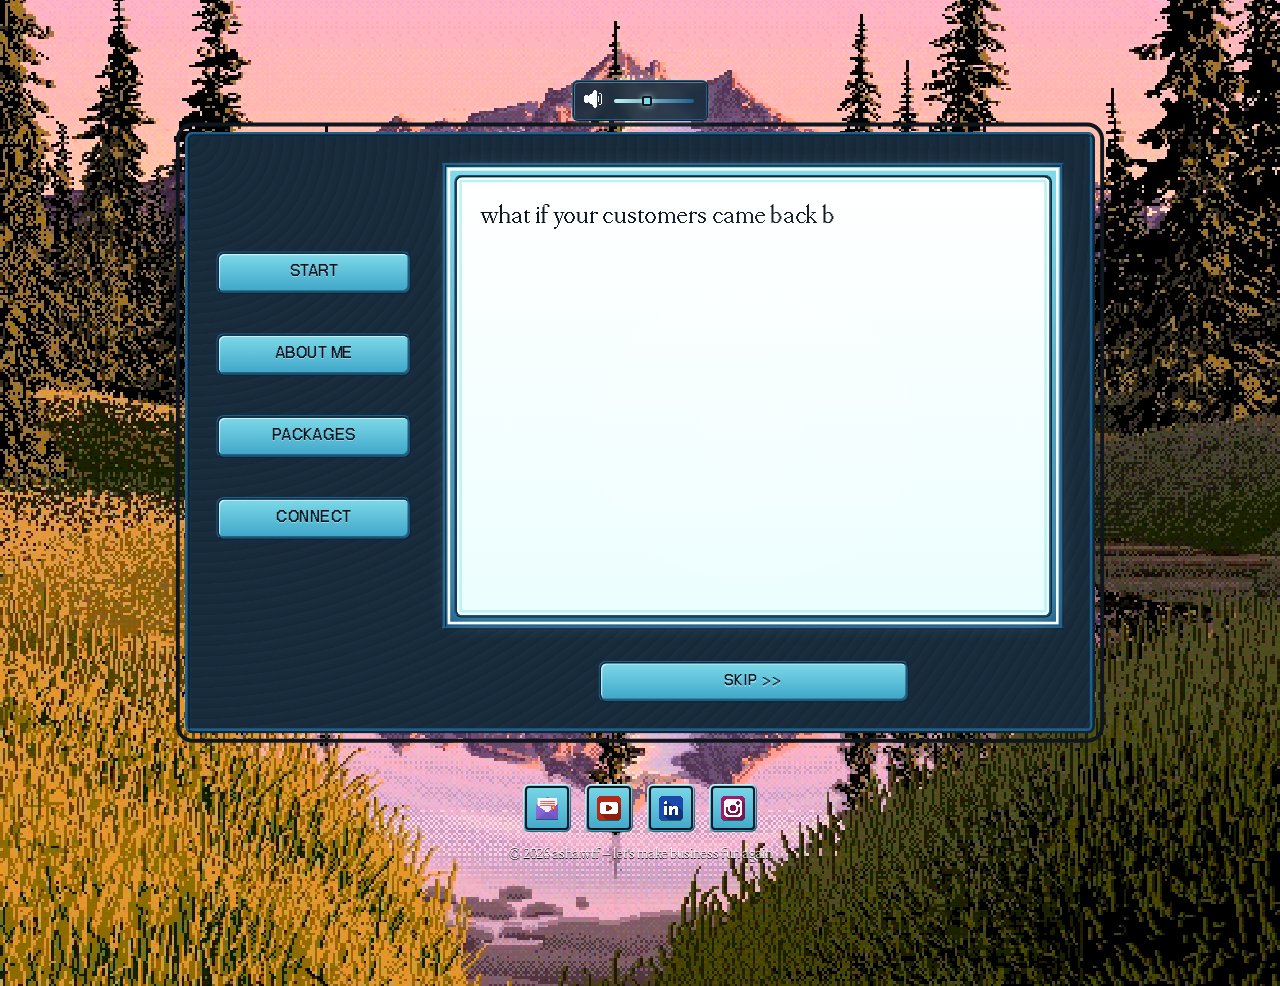
==== commit 347fbff2: "Fix HTML formatting and update favicon paths" ====
--- a/index.html
+++ b/index.html
@@ -41,9 +41,10 @@
 	<meta property="twitter:image" content="https://asha.wtf/og-image.jpg">
 
 	<!-- Favicon -->
-	<link rel="icon" type="image/png" sizes="32x32" href="/favicon-32x32.png">
-	<link rel="icon" type="image/png" sizes="16x16" href="/favicon-16x16.png">
-	<link rel="apple-touch-icon" sizes="180x180" href="/apple-touch-icon.png">
+	<link rel="apple-touch-icon" sizes="180x180" href="favicons/apple-touch-icon.png">
+	<link rel="icon" type="image/png" sizes="32x32" href="favicons/favicon-32x32.png">
+	<link rel="icon" type="image/png" sizes="16x16" href="favicons/favicon-16x16.png">
+	<link rel="manifest" href="favicons/site.webmanifest">
 </head>
 
 <body>
@@ -128,4 +129,4 @@
 	<script src="script.js"></script>
 </body>
 
-</html>+</html>
--- a/styles.css
+++ b/styles.css
@@ -15,11 +15,14 @@
 /* =========================
    GLOBAL RESET
 ========================= */
-* {
+*,
+*::before,
+*::after {
     box-sizing: border-box;
     image-rendering: pixelated;
     -webkit-font-smoothing: none;
 }
+
 
 
 /* =========================
@@ -61,14 +64,11 @@
    BODY
 ========================= */
 body {
-    display: flex;
-    flex-direction: column;
-    align-items: center;
-    justify-content: center;
     margin: 0;
     min-height: 100vh;
     display: grid;
     place-items: center;
+
     padding: 60px 10px;
 
     background: url(imgs/bg2.gif) center / cover no-repeat fixed;
@@ -82,13 +82,14 @@
     flex-direction: column;
     align-items: center;
     width: 100%;
+    padding-inline: clamp(20px, 6vw, 80px);
 }
 
 .audio-container {
     position: relative;
     top: 0;
     margin-bottom: 40px;
-    width: fit-content; 
+    width: fit-content;
     z-index: 10;
 
     display: flex;
@@ -155,8 +156,9 @@
     display: flex;
     justify-content: center;
     align-items: center;
-    padding: 40px 0; 
-}
+    padding: 40px 0;
+}
+
 .console {
     width: 90vw;
     max-width: 700px;
@@ -189,6 +191,16 @@
     }
 }
 
+@media (max-width: 480px) {
+
+    .console {
+         width: 100%;
+        max-width: 100%;
+    }
+
+}
+
+
 /* =========================
    SOCIAL ICON BAR
 ========================= */
@@ -337,7 +349,7 @@
     border: 1px solid var(--cyan-glow);
     border-radius: 4px;
     box-shadow: 0 0 5px var(--cyan-glow);
-    
+
 }
 
 .screen-content::-webkit-scrollbar-thumb:hover {
@@ -363,7 +375,7 @@
     gap: 24px;
     align-items: center;
     margin: 0 auto;
-    
+
 }
 
 .controls {
@@ -378,7 +390,7 @@
     justify-content: center;
     gap: 12px;
     width: 100%;
-    grid-column: 2; 
+    grid-column: 2;
     grid-row: 2;
 }
 
@@ -417,7 +429,8 @@
 ========================= */
 .side-buttons button,
 .screen-continue,
-.screen-back,.screen-skip {
+.screen-back,
+.screen-skip {
     font-family: "PPNeueBit", sans-serif;
     cursor: pointer;
     border-radius: 6px;
@@ -451,7 +464,8 @@
 }
 
 .screen-continue,
-.screen-back, .screen-skip {
+.screen-back,
+.screen-skip {
     font-size: 1rem;
     padding: 8px 16px;
     letter-spacing: .05em;
@@ -464,7 +478,8 @@
 /* Hover / Focus (CRT Glow) */
 .side-buttons button:hover,
 .screen-continue:hover,
-.screen-back:hover, .screen-skip:hover {
+.screen-back:hover,
+.screen-skip:hover {
     box-shadow:
         0 0 6px rgba(189, 242, 242, .6),
         0 0 14px rgba(189, 242, 242, .4),
@@ -474,7 +489,8 @@
 /* Active */
 .side-buttons button:active,
 .screen-continue:active,
-.screen-back:active, .screen-skip:active {
+.screen-back:active,
+.screen-skip:active {
     transform: translateY(2px);
     box-shadow:
         inset 2px 2px 0 rgba(0, 0, 0, .5),
@@ -544,26 +560,34 @@
    RESPONSIVE ADJUSTMENTS
 ========================= */
 @media (max-width: 480px) {
+
     .screen-area {
         grid-template-columns: 1fr;
-        /* Stack buttons on narrow mobile */
-        gap: 15px;
+        grid-template-rows: auto auto auto;
+        align-items: start;
+    }
+
+    .screen-frame {
+        grid-column: 1;
+        grid-row: 2;
+        max-height: 60vh;
+
     }
 
     .side-buttons {
+        grid-column: 1;
+        grid-row: 1;
         flex-direction: row;
-        /* Buttons sit side-by-side on mobile */
+        gap: 12px;
         justify-content: center;
-    }
-
-    .screen-frame {
+
+    }
+
+
+    .screen-buttons {
+        grid-column: 1;
+        grid-row: 3;
         width: 100%;
-        /* Frame fits inside console width */
-        height: auto;
-    }
-
-    .audio-container {
-        width: auto;
-        white-space: nowrap;
-    }
+    }
+
 }
